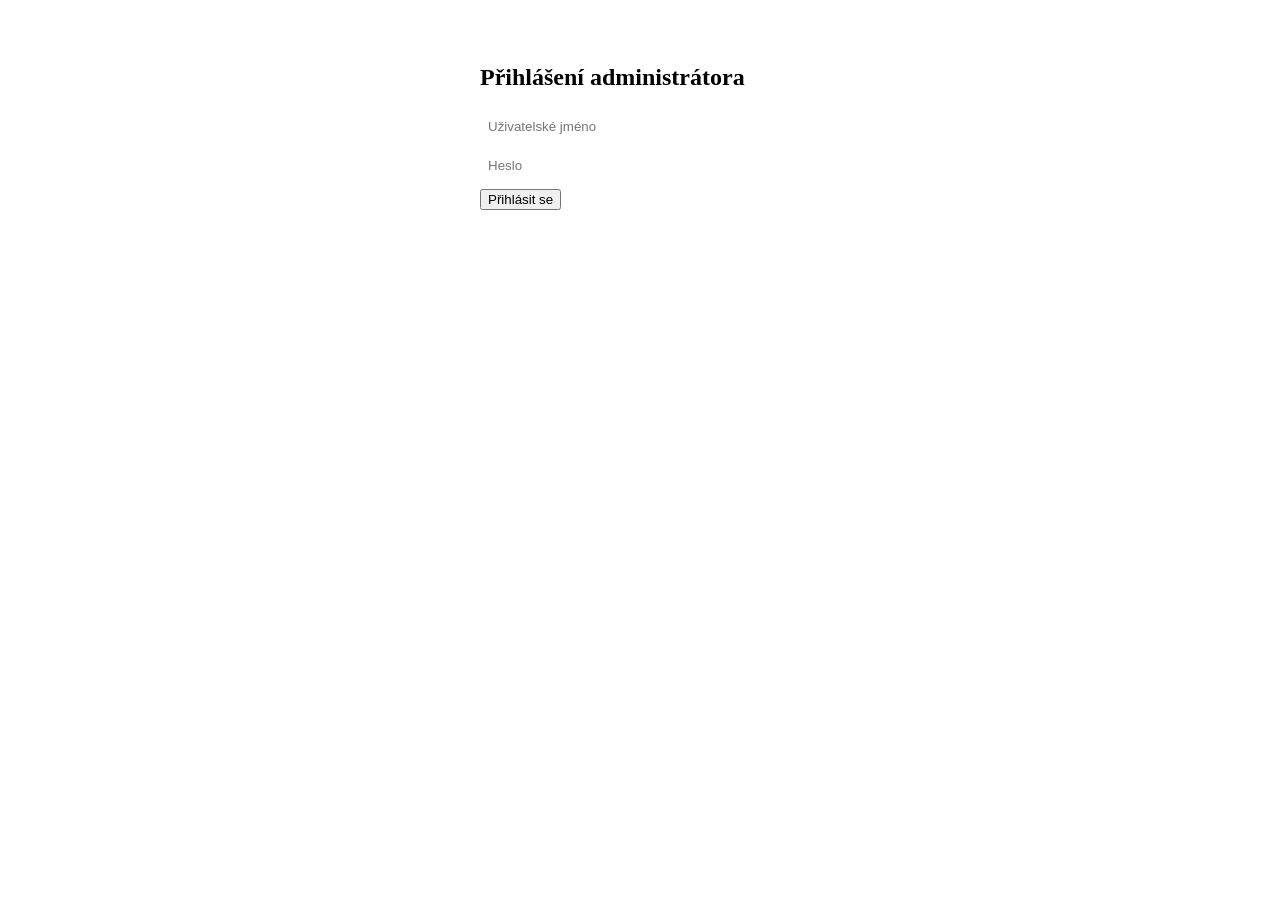
==== frontend/admin.html @ 7b9b1d32 "Backend finish Python backend" ====
<!DOCTYPE html>
<html lang="cs">
<head>
    <meta charset="UTF-8">
    <title>Admin panel</title>
    <link rel="stylesheet" href="style.css">
    <style>
        table { width: 100%; border-collapse: collapse; margin-top: 1rem; }
        th, td { padding: 0.5rem; border-bottom: 1px solid #334155; text-align: left; font-size: 0.9rem; }
        .stats { display: flex; gap: 1rem; margin: 1rem 0; }
        .stat-box { background: #1e293b; padding: 1rem 1.5rem; border-radius: 8px; }
        #login-box { max-width: 320px; margin: 4rem auto; }
        input { display: block; width: 100%; margin: 0.5rem 0; padding: 0.5rem; border-radius: 6px; border: none; }
        #dashboard { display: none; max-width: 900px; margin: 2rem auto; }
    </style>
</head>
<body>

    <div id="login-box">
        <h2>Přihlášení administrátora</h2>
        <input type="text" id="username" placeholder="Uživatelské jméno">
        <input type="password" id="password" placeholder="Heslo">
        <button id="login-btn">Přihlásit se</button>
        <p id="login-error" style="color:#f87171;"></p>
    </div>

    <div id="dashboard">
        <h2>Přehled návštěvnosti</h2>
        <div class="stats" id="stats"></div>
        <table>
            <thead>
                <tr>
                    <th>Čas</th><th>Stránka</th><th>Session</th><th>IP</th><th>Čas na stránce (s)</th>
                </tr>
            </thead>
            <tbody id="visits-table"></tbody>
        </table>
    </div>

    <script src="admin.js" data-api="http://127.0.0.1:8000"></script>
</body>
</html>
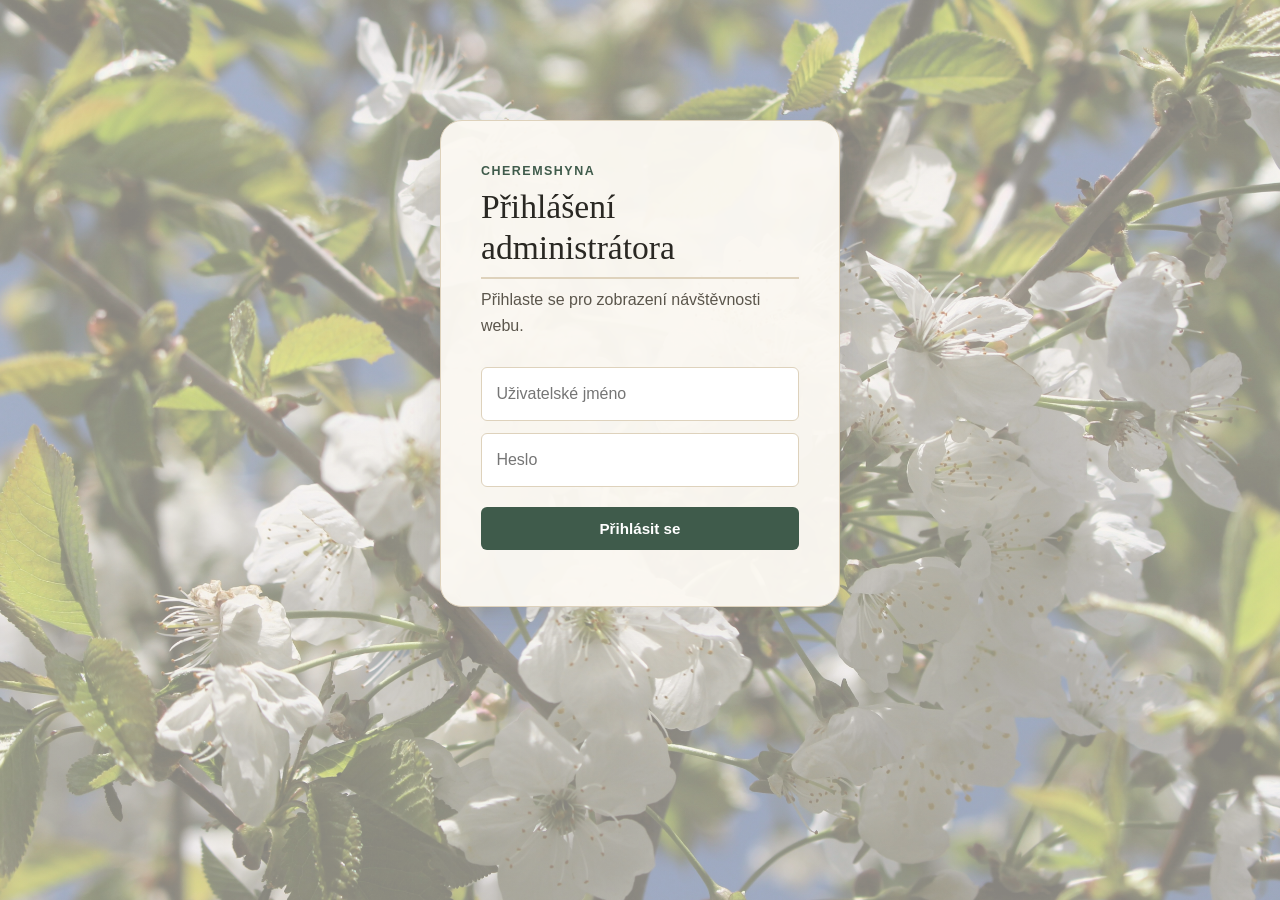
==== commit cf54847e: "Backend Fix backend" ====
--- a/frontend/admin.html
+++ b/frontend/admin.html
@@ -2,22 +2,51 @@
 <html lang="cs">
 <head>
     <meta charset="UTF-8">
+    <meta name="viewport" content="width=device-width, initial-scale=1.0">
     <title>Admin panel</title>
-    <link rel="stylesheet" href="style.css">
+    <link rel="stylesheet" href="style/style.css">
     <style>
-        table { width: 100%; border-collapse: collapse; margin-top: 1rem; }
-        th, td { padding: 0.5rem; border-bottom: 1px solid #334155; text-align: left; font-size: 0.9rem; }
-        .stats { display: flex; gap: 1rem; margin: 1rem 0; }
-        .stat-box { background: #1e293b; padding: 1rem 1.5rem; border-radius: 8px; }
-        #login-box { max-width: 320px; margin: 4rem auto; }
-        input { display: block; width: 100%; margin: 0.5rem 0; padding: 0.5rem; border-radius: 6px; border: none; }
-        #dashboard { display: none; max-width: 900px; margin: 2rem auto; }
+        body { padding: clamp(1rem, 4vw, 3rem); }
+        #login-box, #dashboard {
+            background: rgba(251, 248, 242, 0.96);
+            border: 1px solid var(--color-line);
+            border-radius: var(--radius-lg);
+            box-shadow: var(--shadow);
+        }
+        #login-box { max-width: 400px; margin: 8vh auto; padding: clamp(1.5rem, 5vw, 2.5rem); }
+        #dashboard { display: none; max-width: 1100px; margin: 2rem auto; padding: clamp(1.25rem, 4vw, 2.5rem); }
+        .eyebrow { margin: 0 0 .35rem; color: var(--color-forest); font-size: .78rem; font-weight: 700; letter-spacing: .12em; text-transform: uppercase; }
+        h2 { margin-bottom: .45rem; }
+        .intro { margin: 0 0 1.75rem; }
+        input {
+            display: block; width: 100%; margin: .75rem 0; padding: .8rem .9rem;
+            border: 1px solid var(--color-line); border-radius: var(--radius-sm);
+            background: #fff; color: var(--color-ink); font: inherit;
+        }
+        input:focus { border-color: var(--color-thermal); box-shadow: 0 0 0 3px rgba(62, 124, 130, .15); outline: none; }
+        button {
+            width: 100%; margin-top: .5rem; padding: .8rem 1rem; border: 0; border-radius: var(--radius-sm);
+            background: var(--color-forest); color: #fff; font: 600 .95rem var(--font-body); cursor: pointer;
+        }
+        button:hover, button:focus-visible { background: var(--color-forest-dark); outline: none; }
+        .stats { display: grid; grid-template-columns: repeat(3, minmax(0, 1fr)); gap: 1rem; margin: 1.5rem 0 2rem; }
+        .stat-box { padding: 1.25rem; border: 1px solid var(--color-line); border-radius: 14px; background: #fff; color: var(--color-ink-soft); }
+        .stat-box strong { display: block; margin-bottom: .25rem; color: var(--color-forest-dark); font: 500 clamp(2rem, 5vw, 2.8rem)/1 var(--font-display); }
+        .table-wrap { overflow-x: auto; border: 1px solid var(--color-line); border-radius: 14px; background: #fff; }
+        table { width: 100%; min-width: 640px; border-collapse: collapse; }
+        th, td { padding: .8rem .75rem; border-bottom: 1px solid #eee7d9; text-align: left; font-size: .85rem; }
+        th { background: #f0eadc; color: var(--color-forest-dark); font-size: .7rem; letter-spacing: .05em; text-transform: uppercase; }
+        tbody tr:last-child td { border-bottom: 0; }
+        tbody tr:hover { background: #fcfaf5; }
+        @media (max-width: 640px) { body { padding: .75rem; } .stats { grid-template-columns: 1fr; } }
     </style>
 </head>
 <body>
 
     <div id="login-box">
+        <p class="eyebrow">Cheremshyna</p>
         <h2>Přihlášení administrátora</h2>
+        <p class="intro">Přihlaste se pro zobrazení návštěvnosti webu.</p>
         <input type="text" id="username" placeholder="Uživatelské jméno">
         <input type="password" id="password" placeholder="Heslo">
         <button id="login-btn">Přihlásit se</button>
@@ -25,18 +54,22 @@
     </div>
 
     <div id="dashboard">
+        <p class="eyebrow">Cheremshyna · Administrace</p>
         <h2>Přehled návštěvnosti</h2>
+        <p class="intro">Aktuální souhrn zaznamenaných návštěv a aktivit.</p>
         <div class="stats" id="stats"></div>
-        <table>
-            <thead>
-                <tr>
-                    <th>Čas</th><th>Stránka</th><th>Session</th><th>IP</th><th>Čas na stránce (s)</th>
-                </tr>
-            </thead>
-            <tbody id="visits-table"></tbody>
-        </table>
+        <div class="table-wrap">
+            <table>
+                <thead>
+                    <tr>
+                        <th>Čas</th><th>Stránka</th><th>Session</th><th>IP</th><th>Čas na stránce (s)</th>
+                    </tr>
+                </thead>
+                <tbody id="visits-table"></tbody>
+            </table>
+        </div>
     </div>
 
-    <script src="admin.js" data-api="http://127.0.0.1:8000"></script>
+    <script src="javascript/admin.js" data-api="http://127.0.0.1:8000"></script>
 </body>
-</html>+</html>
--- a/frontend/style/style.css
+++ b/frontend/style/style.css
@@ -0,0 +1,529 @@
+/* Tokens */
+:root {
+    --color-bg: #F6F1E7;
+    --color-ink: #2A2823;
+    --color-ink-soft: #5B564C;
+    --color-forest: #3F5B4B;
+    --color-forest-dark: #30463A;
+    --color-clay: #B97A3E;
+    --color-thermal: #3E7C82;
+    --color-line: #DED2BC;
+    --color-card: #FBF8F2;
+
+    --radius-sm: 6px;
+    --radius-lg: 22px;
+
+    --shadow: 0 10px 30px rgba(43, 40, 35, 0.14);
+
+    --font-display: "Fraunces", Georgia, serif;
+    --font-body: "Work Sans", "Segoe UI", sans-serif;
+}
+
+/* Base */
+* {
+    box-sizing: border-box;
+}
+
+html {
+    scroll-behavior: smooth;
+}
+
+@media (prefers-reduced-motion: reduce) {
+    html {
+        scroll-behavior: auto;
+    }
+    * {
+        animation-duration: 0.01ms !important;
+        transition-duration: 0.01ms !important;
+    }
+}
+
+body {
+    margin: 0;
+    min-height: 100vh;
+    font-family: var(--font-body);
+    color: var(--color-ink);
+    line-height: 1.65;
+    background-color: var(--color-bg);
+    background-image:
+        linear-gradient(rgba(246, 241, 231, 0.55), rgba(246, 241, 231, 0.55)),
+        url('../images/background.jpg');
+    background-size: cover;
+    background-position: center;
+    background-repeat: no-repeat;
+    background-attachment: fixed;
+}
+
+h1, h2, h3 {
+    font-family: var(--font-display);
+    color: var(--color-ink);
+    line-height: 1.2;
+    margin-top: 0;
+}
+
+h1 {
+    font-size: clamp(2.1rem, 5vw, 3.2rem);
+    font-weight: 500;
+}
+
+h2 {
+    font-size: clamp(1.6rem, 3vw, 2.1rem);
+    font-weight: 500;
+    margin-bottom: 1rem;
+    padding-bottom: 0.6rem;
+    border-bottom: 2px solid var(--color-line);
+}
+
+h3 {
+    font-size: 1.2rem;
+    font-weight: 600;
+    color: var(--color-forest-dark);
+    margin-bottom: 0.6rem;
+}
+
+p {
+    color: var(--color-ink-soft);
+    max-width: 65ch;
+}
+
+ul {
+    padding-left: 0;
+    list-style: none;
+    margin: 0 0 1.5rem;
+}
+
+a {
+    color: var(--color-thermal);
+}
+
+button {
+    font-family: inherit;
+}
+
+/* Header / Nav */
+header {
+    position: sticky;
+    top: 0;
+    z-index: 10;
+    display: flex;
+    flex-wrap: wrap;
+    align-items: center;
+    justify-content: space-between;
+    gap: 0.75rem;
+    padding: 0.9rem clamp(1rem, 4vw, 3rem);
+    background-color: rgba(251, 248, 242, 0.92);
+    border-bottom: 1px solid var(--color-line);
+    backdrop-filter: blur(6px);
+}
+
+.brand {
+    font-family: var(--font-display);
+    font-size: 1.3rem;
+    font-weight: 600;
+    color: var(--color-forest-dark);
+    white-space: nowrap;
+}
+
+.brand span {
+    font-weight: 400;
+    color: var(--color-ink-soft);
+}
+
+nav {
+    display: flex;
+    flex-wrap: wrap;
+    align-items: center;
+    gap: 1rem;
+}
+
+#nav-list {
+    display: flex;
+    flex-wrap: wrap;
+    gap: 0.25rem;
+    margin: 0;
+    padding: 0;
+    list-style: none;
+}
+
+#nav-list button {
+    padding: 0.55rem 0.9rem;
+    border: 0;
+    border-radius: var(--radius-sm);
+    background: transparent;
+    color: var(--color-ink);
+    cursor: pointer;
+    font-size: 0.95rem;
+    transition: background-color 0.2s ease, color 0.2s ease;
+}
+
+#nav-list button:hover,
+#nav-list button:focus-visible {
+    background-color: var(--color-forest);
+    color: #fff;
+    outline: none;
+}
+
+#nav-list button.active {
+    color: var(--color-forest-dark);
+    font-weight: 600;
+    text-decoration: underline;
+    text-decoration-color: var(--color-clay);
+    text-decoration-thickness: 2px;
+    text-underline-offset: 4px;
+}
+
+/* Language switcher */
+.lang-switch {
+    display: flex;
+    gap: 0.3rem;
+    margin: 0;
+    padding: 0.2rem;
+    list-style: none;
+    border-left: 1px solid var(--color-line);
+    padding-left: 0.75rem;
+}
+
+.lang-switch button {
+    padding: 0.35rem 0.6rem;
+    border: 1px solid var(--color-line);
+    border-radius: var(--radius-sm);
+    background-color: transparent;
+    color: var(--color-ink-soft);
+    font-size: 0.78rem;
+    font-weight: 600;
+    letter-spacing: 0.02em;
+    cursor: pointer;
+    transition: background-color 0.2s ease, color 0.2s ease, border-color 0.2s ease;
+}
+
+.lang-switch button:hover,
+.lang-switch button:focus-visible {
+    border-color: var(--color-forest);
+    color: var(--color-forest-dark);
+    outline: none;
+}
+
+.lang-switch button.active {
+    background-color: var(--color-forest);
+    border-color: var(--color-forest);
+    color: #fff;
+}
+
+/* Hero */
+.hero {
+    padding: clamp(2.5rem, 6vw, 5rem) clamp(1rem, 4vw, 3rem);
+}
+
+.hero-inner {
+    width: min(90%, 900px);
+    margin: 0 auto;
+    padding: clamp(1.75rem, 4vw, 3rem);
+    background-color: var(--color-card);
+    border: 1px solid var(--color-line);
+    border-radius: var(--radius-lg);
+    box-shadow: var(--shadow);
+}
+
+.hero .lead {
+    font-size: 1.1rem;
+    margin-bottom: 1.75rem;
+}
+
+.hero-actions {
+    display: flex;
+    flex-wrap: wrap;
+    gap: 0.75rem;
+    margin-bottom: 2rem;
+}
+
+.btn {
+    padding: 0.75rem 1.4rem;
+    border-radius: var(--radius-sm);
+    font-size: 0.95rem;
+    font-weight: 600;
+    cursor: pointer;
+    border: 2px solid transparent;
+    transition: background-color 0.2s ease, color 0.2s ease, border-color 0.2s ease;
+}
+
+.btn-primary {
+    background-color: var(--color-forest);
+    color: #fff;
+}
+
+.btn-primary:hover,
+.btn-primary:focus-visible {
+    background-color: var(--color-forest-dark);
+    outline: none;
+}
+
+.btn-ghost {
+    background-color: transparent;
+    border-color: var(--color-forest);
+    color: var(--color-forest-dark);
+}
+
+.btn-ghost:hover,
+.btn-ghost:focus-visible {
+    background-color: var(--color-forest);
+    color: #fff;
+    outline: none;
+}
+
+.hero-facts {
+    display: flex;
+    flex-wrap: wrap;
+    gap: 1.75rem;
+    margin: 0;
+    padding-top: 1.5rem;
+    border-top: 1px solid var(--color-line);
+}
+
+.hero-facts div {
+    min-width: 8rem;
+}
+
+.hero-facts dt {
+    font-family: var(--font-display);
+    font-size: 1.5rem;
+    color: var(--color-clay);
+    font-weight: 600;
+}
+
+.hero-facts dd {
+    margin: 0;
+    font-size: 0.9rem;
+    color: var(--color-ink-soft);
+}
+
+/* Main sections */
+main {
+    width: min(90%, 900px);
+    margin: 0 auto;
+    padding: 2rem clamp(1.25rem, 4vw, 2.5rem);
+    background-color: var(--color-card);
+    border-radius: var(--radius-lg);
+    box-sizing: border-box;
+}
+
+section {
+    scroll-margin-top: 6rem;
+    padding: 2.5rem 0;
+}
+
+section + section {
+    border-top: 1px solid var(--color-line);
+}
+
+section li {
+    position: relative;
+    padding-left: 1.25rem;
+    margin-bottom: 0.5rem;
+    color: var(--color-ink-soft);
+}
+
+section li::before {
+    content: "";
+    position: absolute;
+    left: 0;
+    top: 0.6em;
+    width: 6px;
+    height: 6px;
+    background-color: var(--color-thermal);
+}
+
+.amenities li::before {
+    background-color: var(--color-clay);
+}
+
+/*  Rooms  */
+.rooms-grid {
+    display: grid;
+    grid-template-columns: 1.5fr 1fr;
+    gap: 2.5rem;
+    margin-top: 1.5rem;
+    align-items: start;
+}
+
+.pricing {
+    padding: 1.5rem;
+    background-color: var(--color-bg);
+    border: 1px solid var(--color-line);
+    border-radius: var(--radius-lg);
+    position: sticky;
+    top: 6rem;
+}
+
+.pricing table {
+    width: 100%;
+    border-collapse: collapse;
+    margin: 1rem 0;
+}
+
+.pricing th,
+.pricing td {
+    text-align: left;
+    padding: 0.6rem 0.4rem;
+    border-bottom: 1px solid var(--color-line);
+}
+
+.pricing th {
+    color: var(--color-forest-dark);
+    font-weight: 600;
+}
+
+.pricing .note {
+    font-size: 0.85rem;
+    margin: 0.4rem 0;
+}
+
+.pricing .btn {
+    margin-top: 1rem;
+    width: 100%;
+    text-align: center;
+}
+
+/*  Gallery  */
+.gallery-carousel {
+    position: relative;
+    display: flex;
+    align-items: center;
+    justify-content: center;
+}
+
+.gallery-carousel figure {
+    margin: 0;
+    width: 100%;
+}
+
+.gallery-carousel img {
+    display: block;
+    width: 100%;
+    aspect-ratio: 16 / 10;
+    object-fit: cover;
+    border-radius: var(--radius-lg);
+}
+
+.gallery-carousel figcaption {
+    margin-top: 0.6rem;
+    text-align: center;
+    font-size: 0.9rem;
+    color: var(--color-ink-soft);
+}
+
+.gallery-button {
+    position: absolute;
+    top: 42%;
+    z-index: 1;
+    width: 2.5rem;
+    height: 2.5rem;
+    border: 0;
+    border-radius: 50%;
+    background-color: rgba(42, 40, 35, 0.72);
+    color: #fff;
+    cursor: pointer;
+    font-size: 1.3rem;
+    transform: translateY(-50%);
+}
+
+.gallery-button:hover,
+.gallery-button:focus-visible {
+    background-color: var(--color-forest-dark);
+    outline: 2px solid #fff;
+    outline-offset: 2px;
+}
+
+.gallery-button.previous {
+    left: 1rem;
+}
+
+.gallery-button.next {
+    right: 1rem;
+}
+
+.gallery-dots {
+    display: flex;
+    justify-content: center;
+    gap: 0.5rem;
+    margin-top: 1rem;
+}
+
+.gallery-dots button {
+    width: 8px;
+    height: 8px;
+    border-radius: 50%;
+    border: 0;
+    padding: 0;
+    background-color: var(--color-line);
+    cursor: pointer;
+}
+
+.gallery-dots button.active {
+    background-color: var(--color-thermal);
+}
+
+/*  Contact  */
+.contact-list {
+    display: grid;
+    grid-template-columns: repeat(3, 1fr);
+    gap: 0.75rem 1.5rem;
+    margin: 0;
+}
+
+.contact-list dt {
+    font-weight: 600;
+    color: var(--color-forest-dark);
+}
+
+.contact-list dd {
+    margin: 0;
+    color: var(--color-ink-soft);
+}
+
+/*  Footer  */
+footer {
+    padding: 2rem clamp(1rem, 4vw, 3rem) 3rem;
+    text-align: center;
+}
+
+footer p {
+    margin: 0 auto;
+    font-size: 0.85rem;
+    color: var(--color-ink-soft);
+}
+
+/*  Responsive  */
+@media (max-width: 720px) {
+    .rooms-grid {
+        grid-template-columns: 1fr;
+    }
+
+    .pricing {
+        position: static;
+    }
+
+    .contact-list {
+        grid-template-columns: 1fr;
+    }
+
+    .contact-list dt {
+        margin-top: 0.5rem;
+    }
+
+    .gallery-button.previous {
+        left: 0.5rem;
+    }
+
+    .gallery-button.next {
+        right: 0.5rem;
+    }
+
+    nav {
+        gap: 0.5rem;
+    }
+
+    .lang-switch {
+        border-left: none;
+        padding-left: 0;
+    }
+}
